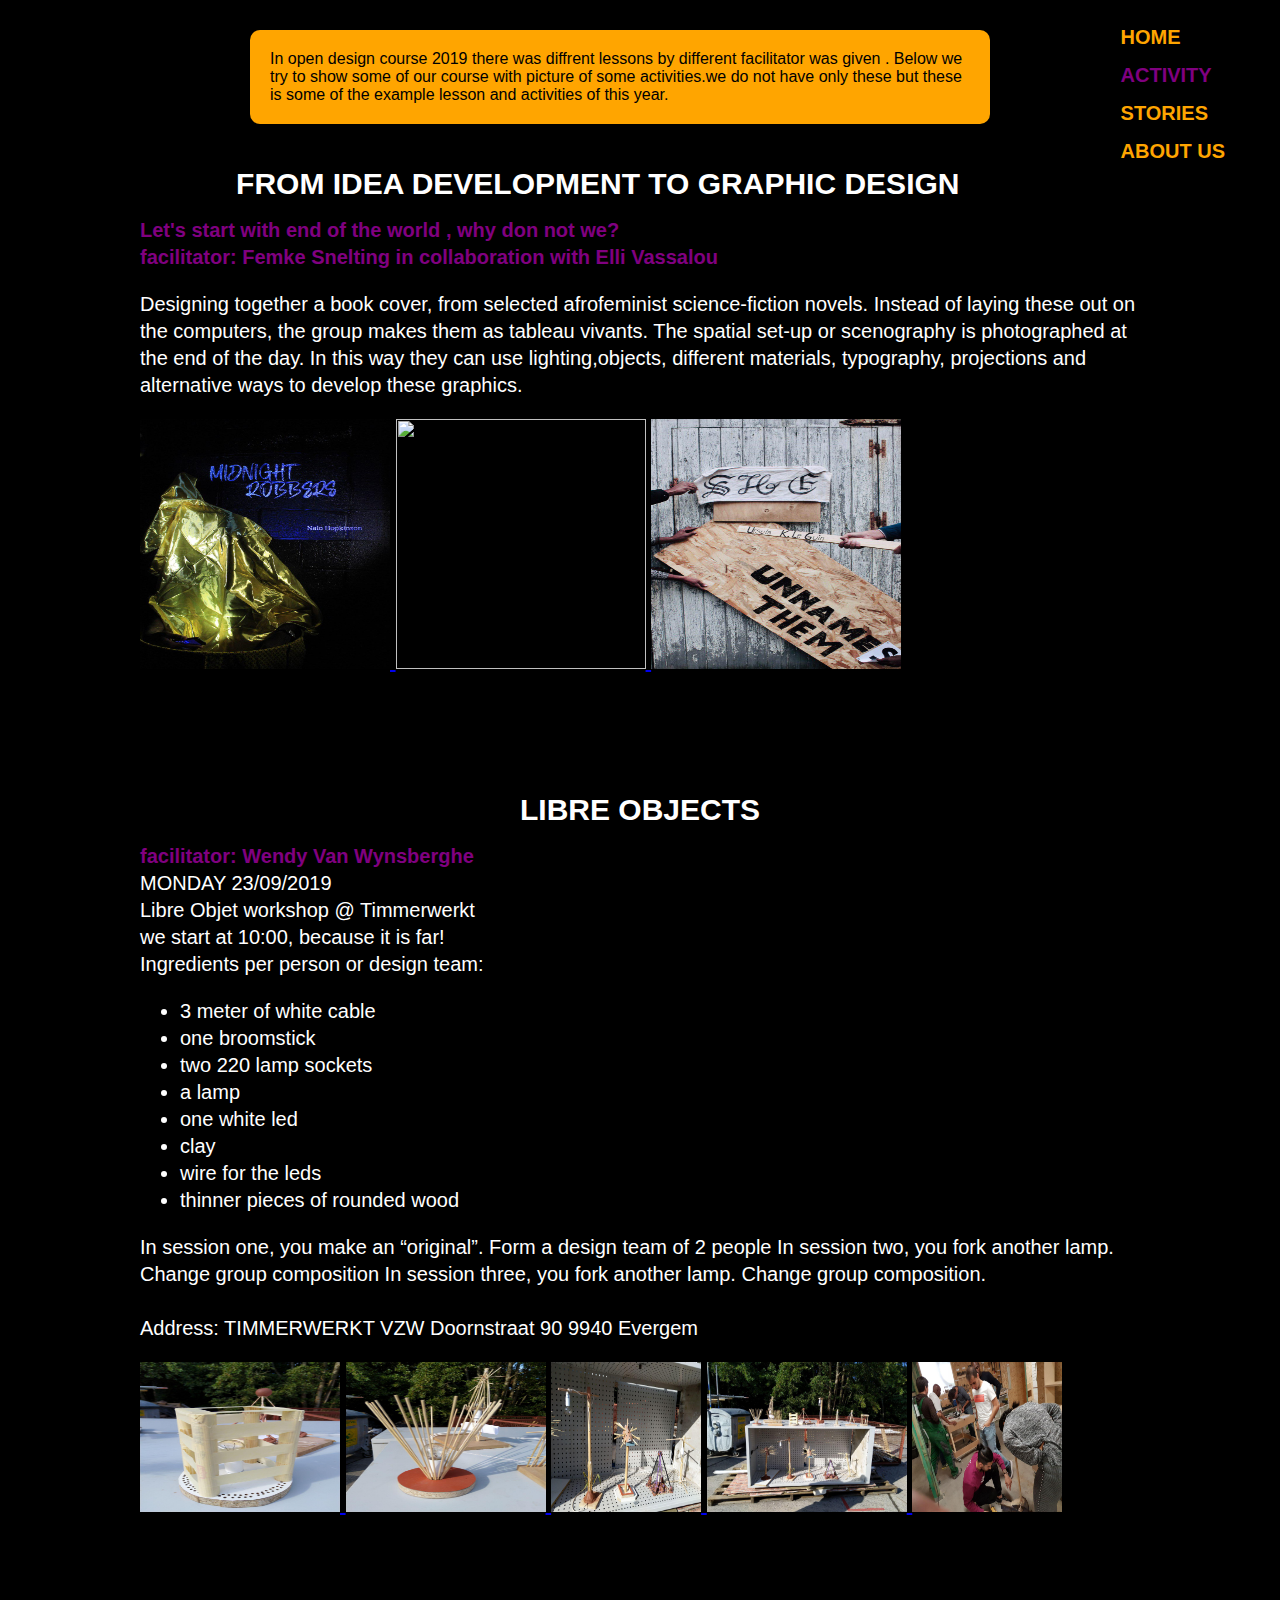
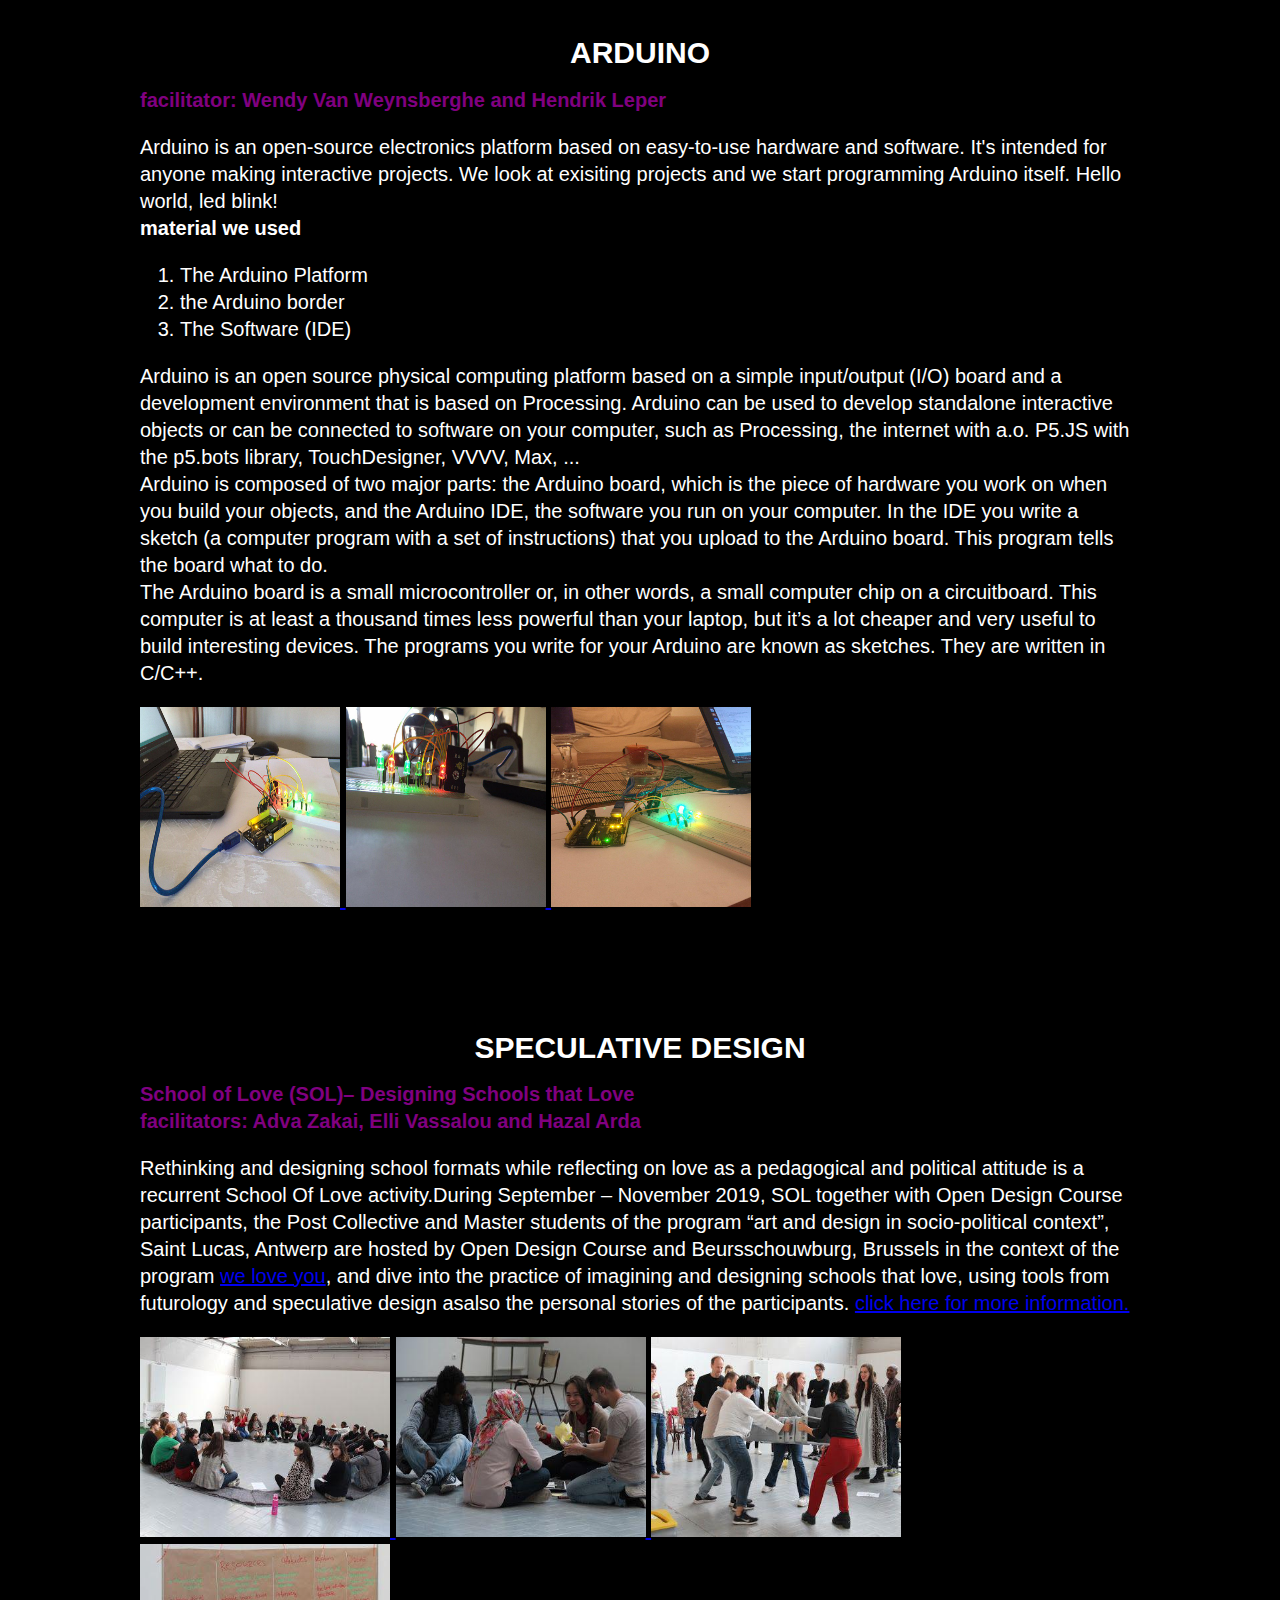
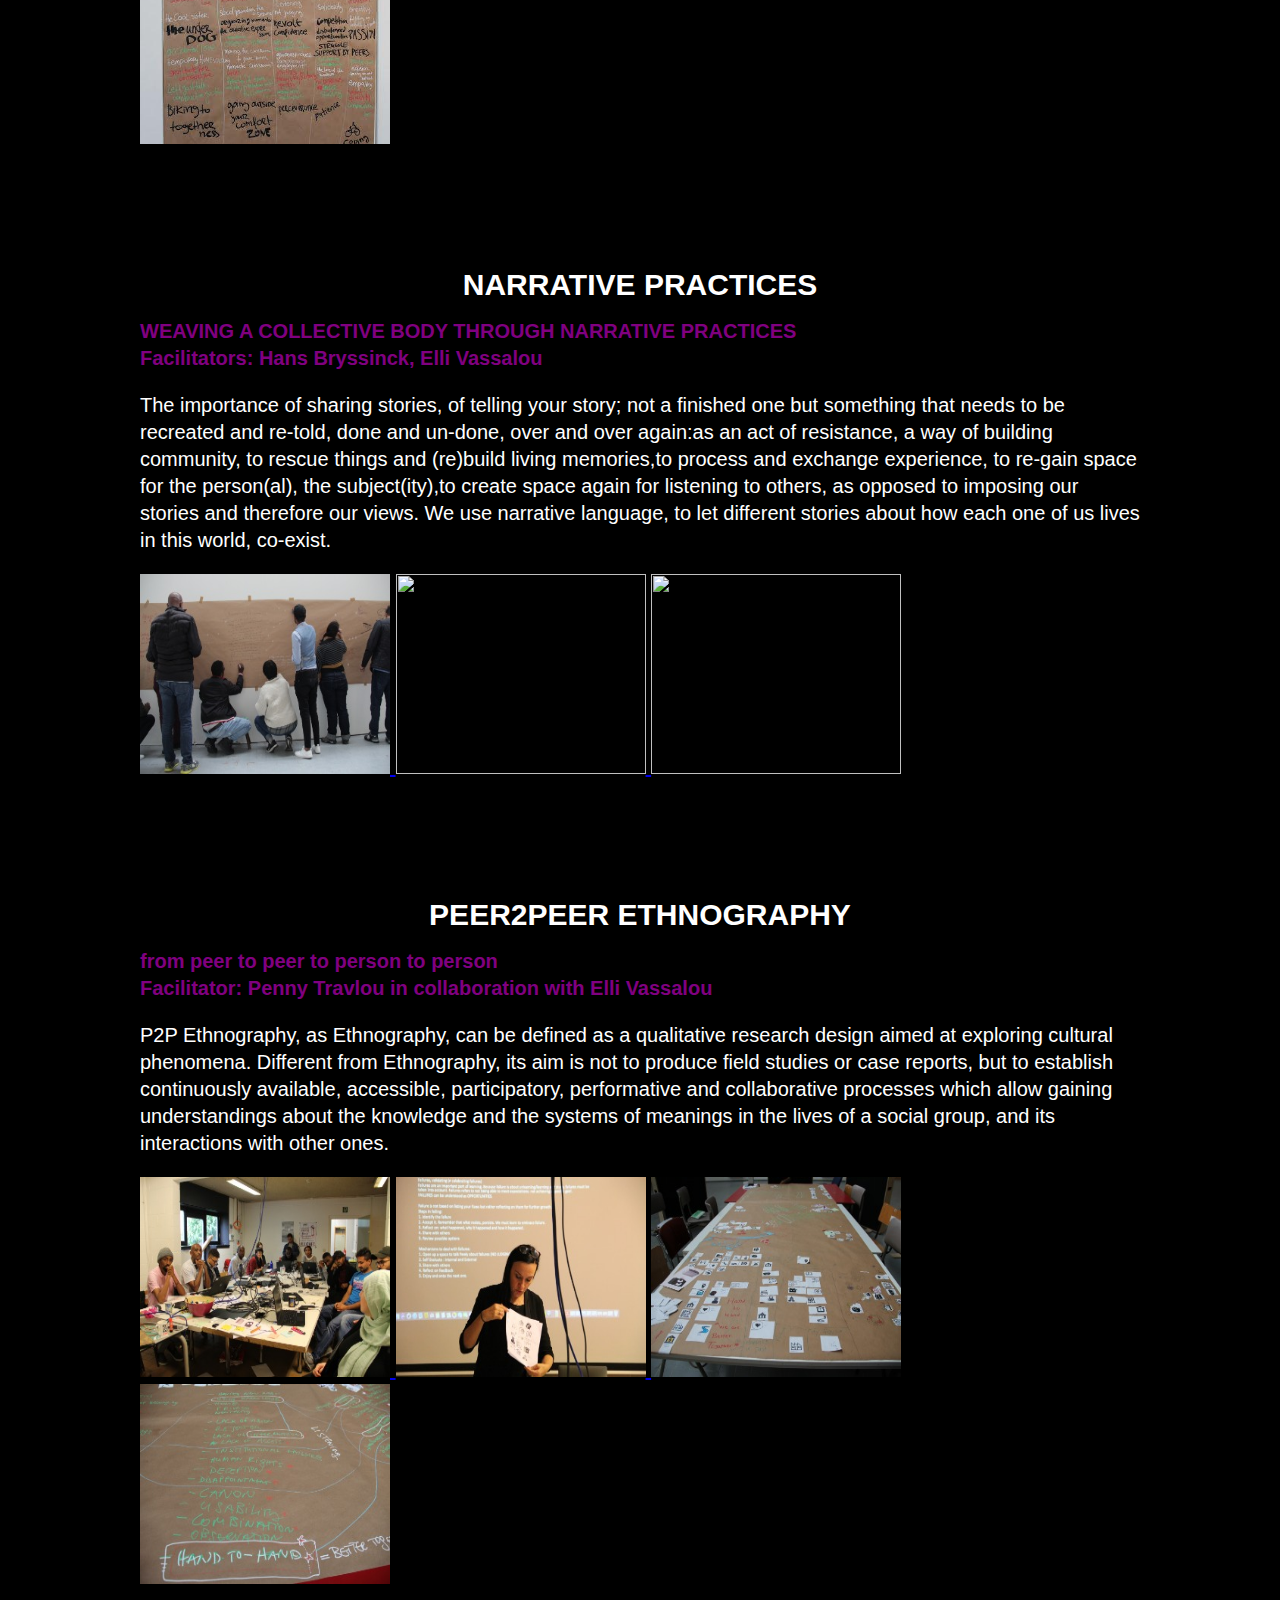
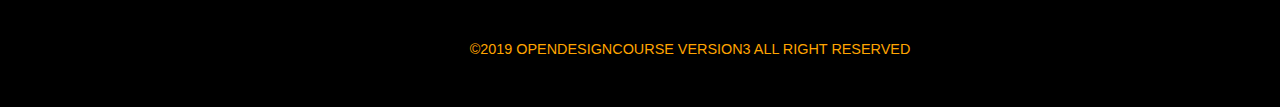
==== actvity.html @ de6965cc "html &css" ====
<!DOCTYPE html>
<html lang="en">
<head>
    <meta charset="UTF-8">
    <meta name="viewport" content="width=device-width, initial-scale=1.0">
    <title>activity</title>
    <link rel="stylesheet" href="style.css">
    
</head>
<body>

    <nav>
        <ul>
          <li><a href="index.html">HOME</a></li>
          <li><a href="actvity.html"><span>ACTIVITY</span></a></li> 
          <li><a href="story.html">STORIES</a></li>
          <li><a  href="about.html">ABOUT US</a></li>
       </ul>
      </nav>
    
      <div id="textTwo">
      In open design course 2019 there was diffrent lessons by different facilitator was given . Below we try to show some of our course with picture of some activities.we do not have only these but these is some of the example lesson and activities of this year.
     </div>

      <div id= "content">
       
        <h1>FROM IDEA DEVELOPMENT TO GRAPHIC DESIGN</h1>
        <span>Let's start with end of the world , why don not we?</span><br>
        <span>facilitator: Femke Snelting in collaboration with Elli Vassalou</span><br>
        <p>Designing together a book cover, from selected afrofeminist science-fiction novels. Instead of laying these out on the computers, the group makes them as tableau vivants. The spatial set-up or scenography is photographed at the end of the day.
            In this way they can use lighting,objects, different materials, typography, projections and alternative ways to develop these graphics.
        </p>
        <a target="_blank" href="images/8 (2).jpg"> 
            <img class="photo" src="images/8 (2).jpg" width="250px" height="250px"/>
        </a>
        <a target="_blank" href="images/8 (4).JPG"> 
            <img class="photo" src="images/8 (4).JPG" width="250px" height="250px" />
        </a>
        <a target="-blank"   href="images/8.jpg">
          <img class="photo" src="images/8.jpg" height="250px" width="250px" />
        </a>
       
        <h1>LIBRE OBJECTS </h1>
        <span>facilitator: Wendy Van Wynsberghe</span><br>
           MONDAY 23/09/2019<br>
           Libre Objet workshop @ Timmerwerkt <br>
           we start at 10:00, because it is far!<br> 
           Ingredients per person or design team: <br>
           <ul>
             <li> 3 meter of white cable</li>  
             <li>one broomstick </li> 
             <li>two 220 lamp sockets</li>   
             <li>a lamp </li>
             <li> one white led </li>
             <li>clay</li>
             <li> wire for the leds</li>
             <li>thinner pieces of rounded wood</li> 
           </ul>
        <p>In session one, you make an “original”.  Form a design team of 2 people In session two, you fork another lamp.  
           Change group composition In session three, you fork another lamp.  Change group composition.<br><br>
           Address:  TIMMERWERKT VZW Doornstraat 90
                     9940 Evergem
        </p>
        <a target="_blank" href="images/7 (1).jpg">
            <img class="photo" src="images/7 (1).jpg" width="200px" height="150px"/>
        </a>
        <a target="_blank" href="images/7 (2).jpg">
            <img class="photo" src="images/7 (2).jpg" width="200px" height="150px"/>
        </a>
        <a targe="_blank" href="images/7 (5).jpg">
            <img class="photo" src="images/7 (5).jpg" width="150px" height="150px"/>
        </a>
        <a target="_blank" href="images/7 (6).jpg">
            <img class="photo" src="images/7 (6).jpg" width="200px" height="150px"/>
        </a>
        <a target="_blank" href="images/7.jpg">
            <img class="photo" src="images/7.jpg" width="150px" height="150px"/>
        </a>
        
        
        <h1>ARDUINO</h1>
        <span>facilitator: Wendy Van Weynsberghe and Hendrik Leper</span>
        <p>
         Arduino is an open-source electronics platform based on easy-to-use hardware and software.
         It's intended for anyone making interactive projects. We look at exisiting projects and 
         we start programming Arduino itself. Hello world, led blink!<br>
        <strong>material we used</strong>
        <ol>
           <li>The Arduino Platform</li>
           <li>the Arduino border</li>
           <li>The Software (IDE)</li>
        </ol>
        <p>
        Arduino is an open source physical computing platform based on a simple input/output (I/O) board 
        and a development environment that is based on Processing. Arduino can be used to develop standalone interactive objects or 
        can be connected to software on your computer, such as Processing, the internet with a.o. P5.JS with the p5.bots library, TouchDesigner, VVVV, Max, ...<br>
        Arduino is composed of two major parts: the Arduino board, which is the piece of hardware you work on when you build your objects, and the Arduino IDE, the software you
        run on your computer. In the IDE you write a sketch (a computer program with a set of instructions) that you upload to the Arduino board. This program tells the board 
        what to do.<br>
        The Arduino board is a small microcontroller or, in other words, a small
        computer chip on a circuitboard. This computer is at least a thousand times
        less powerful than your laptop, but it’s a lot cheaper and very useful to build interesting devices.
        The programs you write for your Arduino are known as sketches. They are written in C/C++.
        </p>
        <a target="_blank" href="images/9 (1).jpg">
           <img class="photo" src="images/9 (1).jpg" width="200px" height="200px"/>
        </a>
        <a target="_blank" href="images/9 (2).jpg">
            <img class="photo" src="images/9 (2).jpg"width="200px" height="200px"/>
        </a>
        <a target="_blank" href="images/9 (3).jpg">
            <img class="photo" src="images/9 (3).jpg" width="200px" height="200px"/>
        </a>

                      
        
        <h1> SPECULATIVE DESIGN </h1>
        <span> School of Love  (SOL)– Designing Schools that Love</span><br>
        <span>facilitators: Adva Zakai, Elli Vassalou and Hazal Arda</span>
        <p>
          Rethinking and designing school formats while reflecting on love as a pedagogical and
          political attitude is a recurrent School Of Love activity.During September – November
          2019, SOL together with Open Design Course participants,  the Post Collective and Master
          students of the program “art and design in socio-political context”, Saint Lucas, Antwerp are hosted 
          by Open Design Course and Beursschouwburg, Brussels in the context of the program <a href="https://beursschouwburg.be/en/events/school-of-love/">we love you</a>,
          and dive into the practice of imagining and designing schools that love, using tools from
          futurology and speculative design asalso the personal stories of the participants.
          <a href="https://www.schooloflove.info/">click here for more information.</a><br>
        </p>
        
        <a target="_blank" href="images/10.jpg">
          <img class="photo" src="images/10.jpg" width="250px" height="200px"/>
        </a>
        <a target="_blank" href="images/10 (2).jpg">
          <img class="photo" src="images/10 (2).jpg" width="250px" height="200px"/>
        </a> 
        <a target="_blank" href="images/10 (3).jpg">
           <img class="photo" src="images/10 (3).jpg" width="250px" height="200px"/>
        </a> 
        <a target="_blank" href="images/10 (4).jpg">
           <img class="photo" src="images/10 (4).jpg" width="250px" height="200px"/>
        </a>


        <h1>NARRATIVE PRACTICES </h1>
        <span> WEAVING A COLLECTIVE BODY THROUGH NARRATIVE PRACTICES</span><br>
        <span>Facilitators: Hans Bryssinck, Elli Vassalou</span>
        <p>
           The importance of sharing stories, of telling your story; not a finished
           one but something that needs to be recreated and re-told, done and un-done,
           over and over again:as an act of resistance,  a way of building community,
           to rescue things and (re)build living memories,to process and exchange experience,
           to re-gain space for the person(al), the subject(ity),to create space again for
           listening to others, as opposed to imposing our stories and therefore our views.
           We use narrative language, to let different stories about how each one of us lives
           in this world, co-exist.
        </p>
        <a target="_blank" href="images/11.jpg">
            <img class="photo" src="images/11.jpg" width="250px" height="200px"/>
        </a>
        <a target="_blank" href="images/11 (1).JPG">
            <img class="photo" src="images/11 (1).JPG" width="250px" height="200px"/>
        </a> 
        <a target="_blank" href="images/11 (2).JPG">
            <img class="photo" src="images/11 (2).JPG" width="250px" height="200px"/>
        </a> 


        <h1>PEER2PEER ETHNOGRAPHY</h1>
        <span>from peer to peer to person to person</span><br>
        <span>Facilitator: Penny Travlou in collaboration with Elli Vassalou</span>
        <p>
          P2P Ethnography, as Ethnography, can be defined as a qualitative research design aimed at exploring 
          cultural phenomena. Different from Ethnography, its aim is not to produce field studies or case reports,
          but to establish continuously available, accessible, participatory, performative and collaborative processes
          which allow gaining understandings about the knowledge and the systems of meanings in the lives of
          a social group, and its interactions with other ones.
        </p>
        <a target="_blank" href="images/12.jpg">
          <img class="photo" src="images/12.jpg" width="250px" height="200px"/>
        </a>
        <a target="_blank" href="images/12 (2).jpg">
         <img class="photo" src="images/12 (2).jpg" width="250px" height="200px"/>
        </a> 
        <a target="_blank" href="images/12 (3).jpg">
          <img class="photo" src="images/12 (3).jpg" width="250px" height="200px"/>
        </a>
        <a target="_blank" href="images/12 (4).jpg">
          <img class="photo" src="images/12 (4).jpg" width="250px" height="200px"/>
        </a>
   
</div> 
<footer>
    &copy2019 OPENDESIGNCOURSE VERSION3 ALL RIGHT RESERVED
</footer>      

</body>
</html>
---- style.css ----
body{
    font-family: Arial, Helvetica, sans-serif;
    margin: 0px;
    padding: 0px;
    background-color: black;
}
#content{
    max-width: 1000px; 
    margin: auto;
    font-size: 20px;
    line-height: 27px;
    padding-top: 50px;
    color: white;
  }
  span{
      color:purple;
      font-weight: bold;
  }
  #content h1{
    text-align: center;
    color: white;
    font-size: 30px;
  }
  #content h2{
    text-align: center;
    color: orange;
    font-size: 20px;
  }
  #content h3{
    text-align: center;
    color: orange;
    font-size: 15px;
  }
#home{
   padding: 10px;
    height: 400px;
    background-image: url("images/home.jpg");
    background-size: 100% 100%;
    border-bottom-left-radius: 300px;
    border-top-right-radius: 1200px;
}
h1{
   text-align: center;
    padding-top: 100px;
    color: white;
    font-size: 40px;
}
h2{
    text-align: center;
     padding-top: 0px;
     color: orange;
     font-size: 40px;
 }
 nav{
    float: right;
    margin: 10px;
 }
nav ul li {
    list-style-type: none;
    margin: 15px;
}
nav ul li a{
   text-decoration: none;
   font-size: 20px;
   color: orange;
   font-weight: bolder;
   margin-right: 30px;
   margin-top: 20px;

}
   
 nav ul li a:hover{
     color: orangered;
     text-decoration: underline;
}

 #textTwo{
    margin-top: 30px;
    margin-left: 250px;
    color: black;
    float: left;
    width: 700px;
    padding: 20px;
    background-color: orange;
    border-radius: 10px;

}
p{
    color: white
}
#flex{
    display:flex;
  flex-direction: column;
}
#textOne{
    margin-top: 30px;
    margin-left: 50px;
    color: black;
    float: left;
    width: 900px;
    padding: 20px;
    background-color: orange;
    border-radius: 10px;

}
#contact{
   display: flex;
   margin-top: 30px;
    margin-left: 50px;
    color: black;
    float: left;
    width: 900px;
    padding: 20px;
   
    border-radius: 10px;
}
#first{
    width: 400px;
    background-color: orange;
    padding: 20px;
    margin: 10px;
  border-top-right-radius: 200px;
}
#second{
    width: 400px;
    background-color: orange;
    padding: 20px;
    margin: 10px;
    text-align: center;
    border-bottom-left-radius: 200px;
}
hr.hr{
   border: 5px solid orange;

}


footer{
    padding: 50px;
    width: 100%;
    height: auto;
    font-size: 90%;
    color: orange;
    text-align: center;
   
}

@media only screen and (max-width: 600px){
  body{
       font-size: 15px; }
  #content{
    max-width:none;
    padding: 30px;
    padding-top: 50px;
    
  }
  #home {
     background-image: none;
     height: 100px;
     padding-top: 10px;
     margin: 10px;
   }
     h1{
     font-size: 25px;
     padding-top: 0px;
     
   }
   #content h1{
    font-size: 25px;
   }
  #content h2{
     padding-top: -10px;
     font-size: 25px;
     text-align: center;
   }
   span{
     text-align: center;
   }
    nav{
     float: none;
   }
    nav li{
     display: inline;
   }
    nav ul li a{
     margin: 2px;
     font-size: 15px;
   }

  #textOne{
    width: auto;
    margin-top: 10px;
    margin-left: 10px;
  }
  #flex{
    padding: 20px;
  }
  #contact{
    flex-direction: column;
    float: none;
    margin-left: 10px;
  }
  #textTwo{
    float: none;
    width: auto;
    margin: 20px;
  }

  #first{
   border-top-left-radius: 400px;
   border-top-right-radius: 400px;
   padding: 50px;
   margin-bottom: 0px;
 }
 #first h4{
   text-align: center;
 }
  #second{
    border-bottom-left-radius: 400px;
    border-bottom-right-radius: 400px;
    padding: 50px;
    margin-bottom: 0px;
  }

  footer{
   padding: 10px;
  }
}
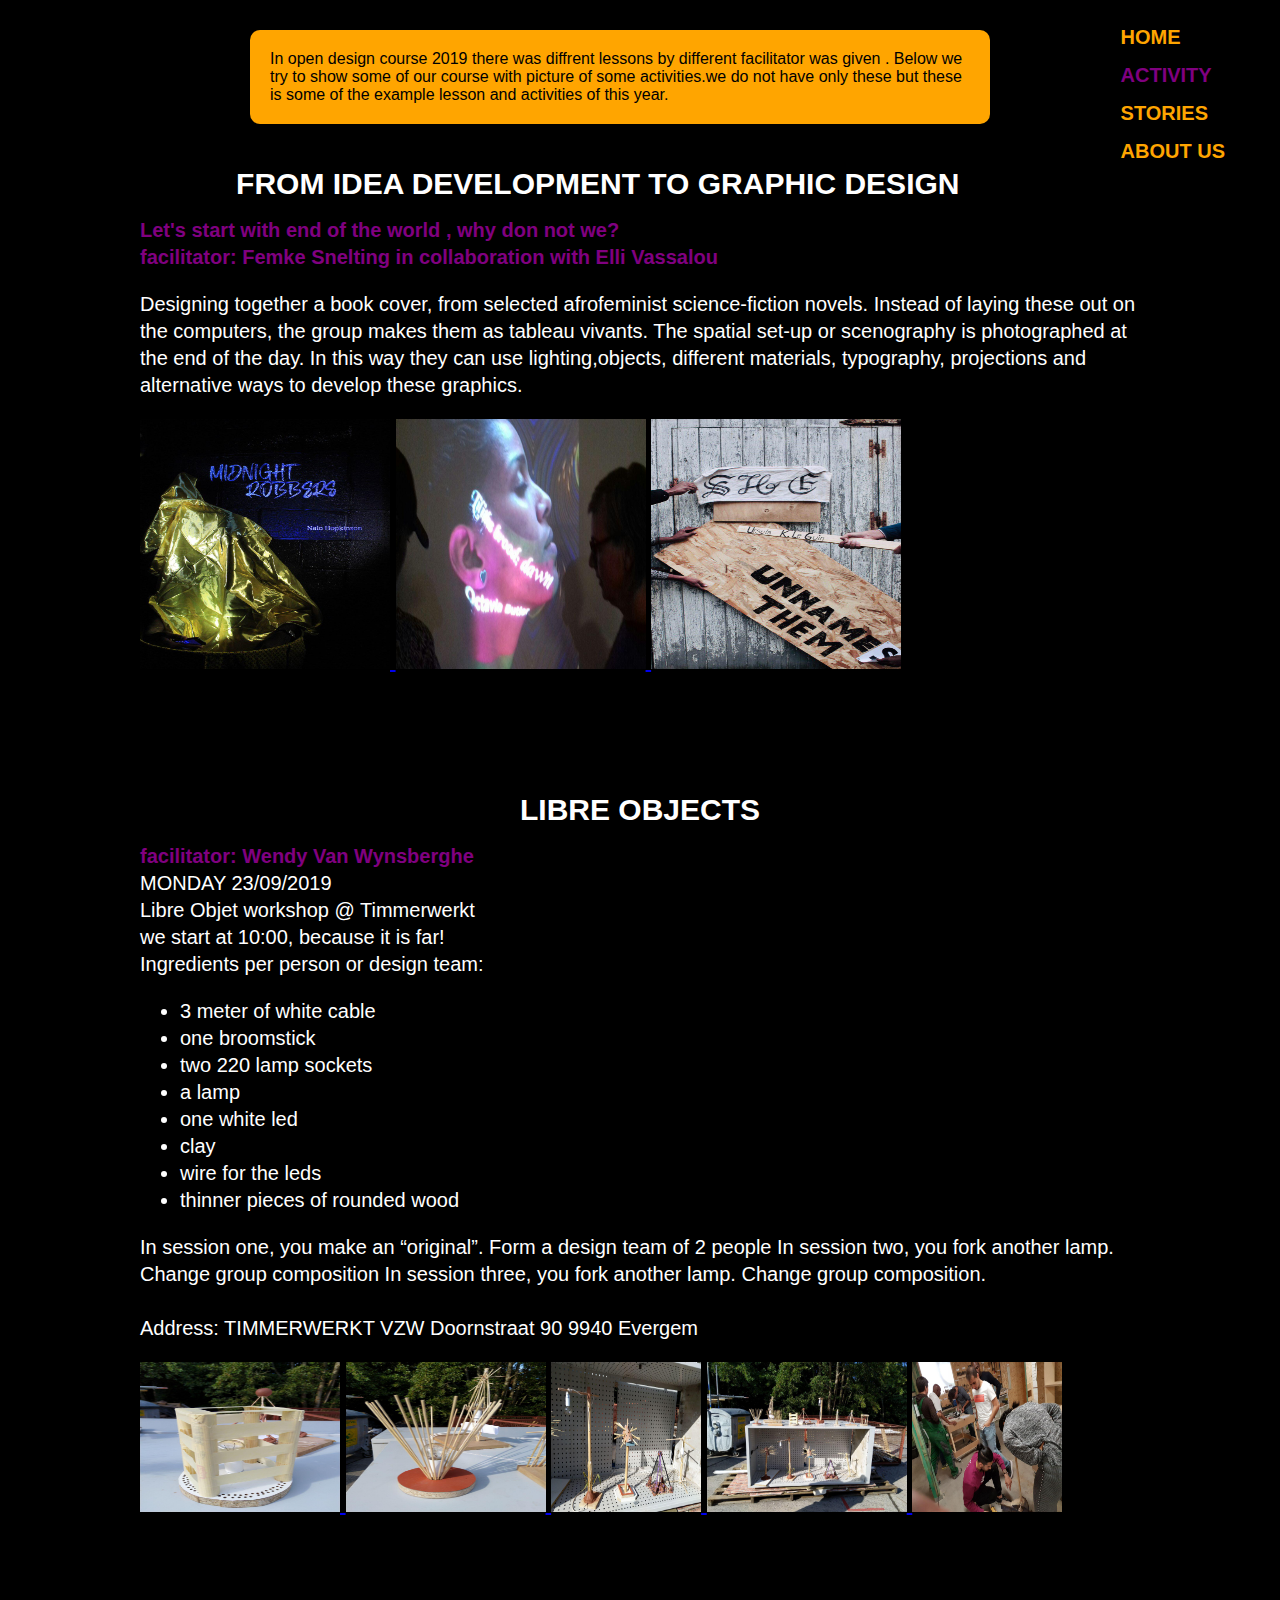
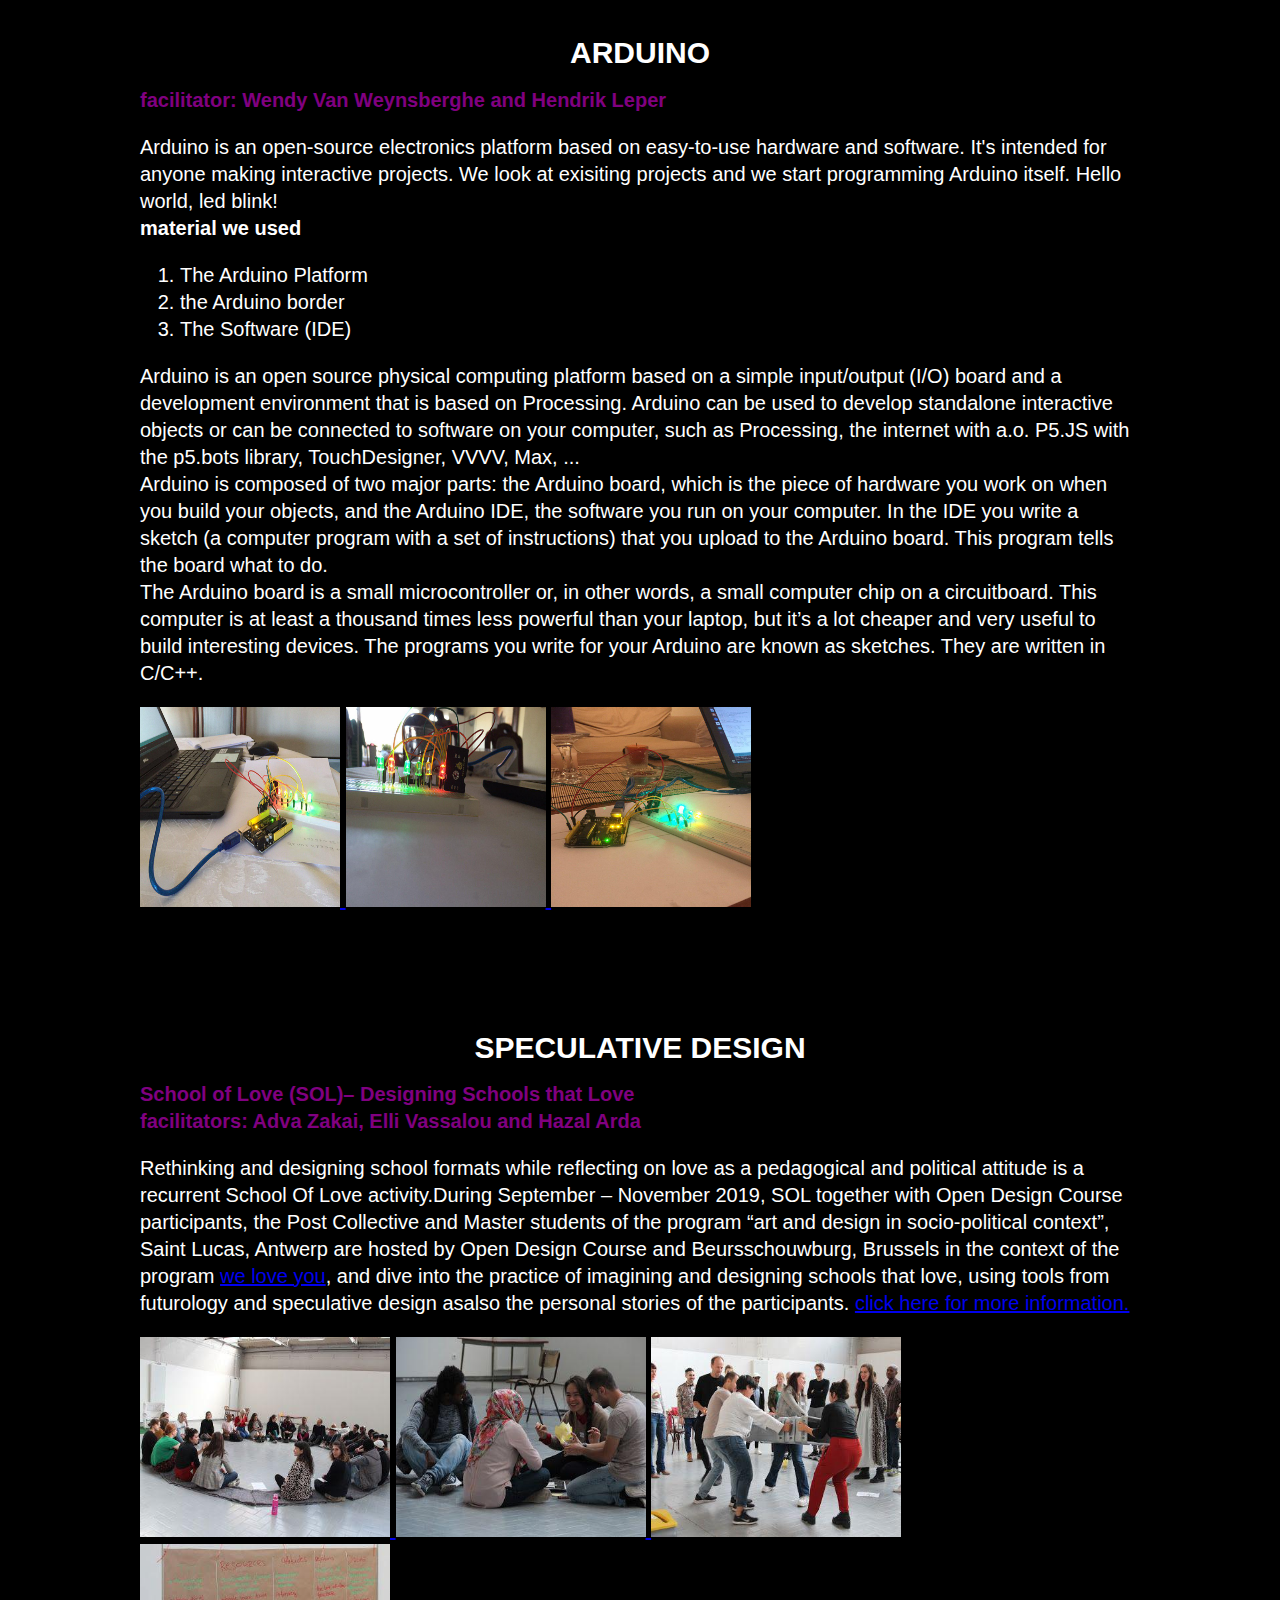
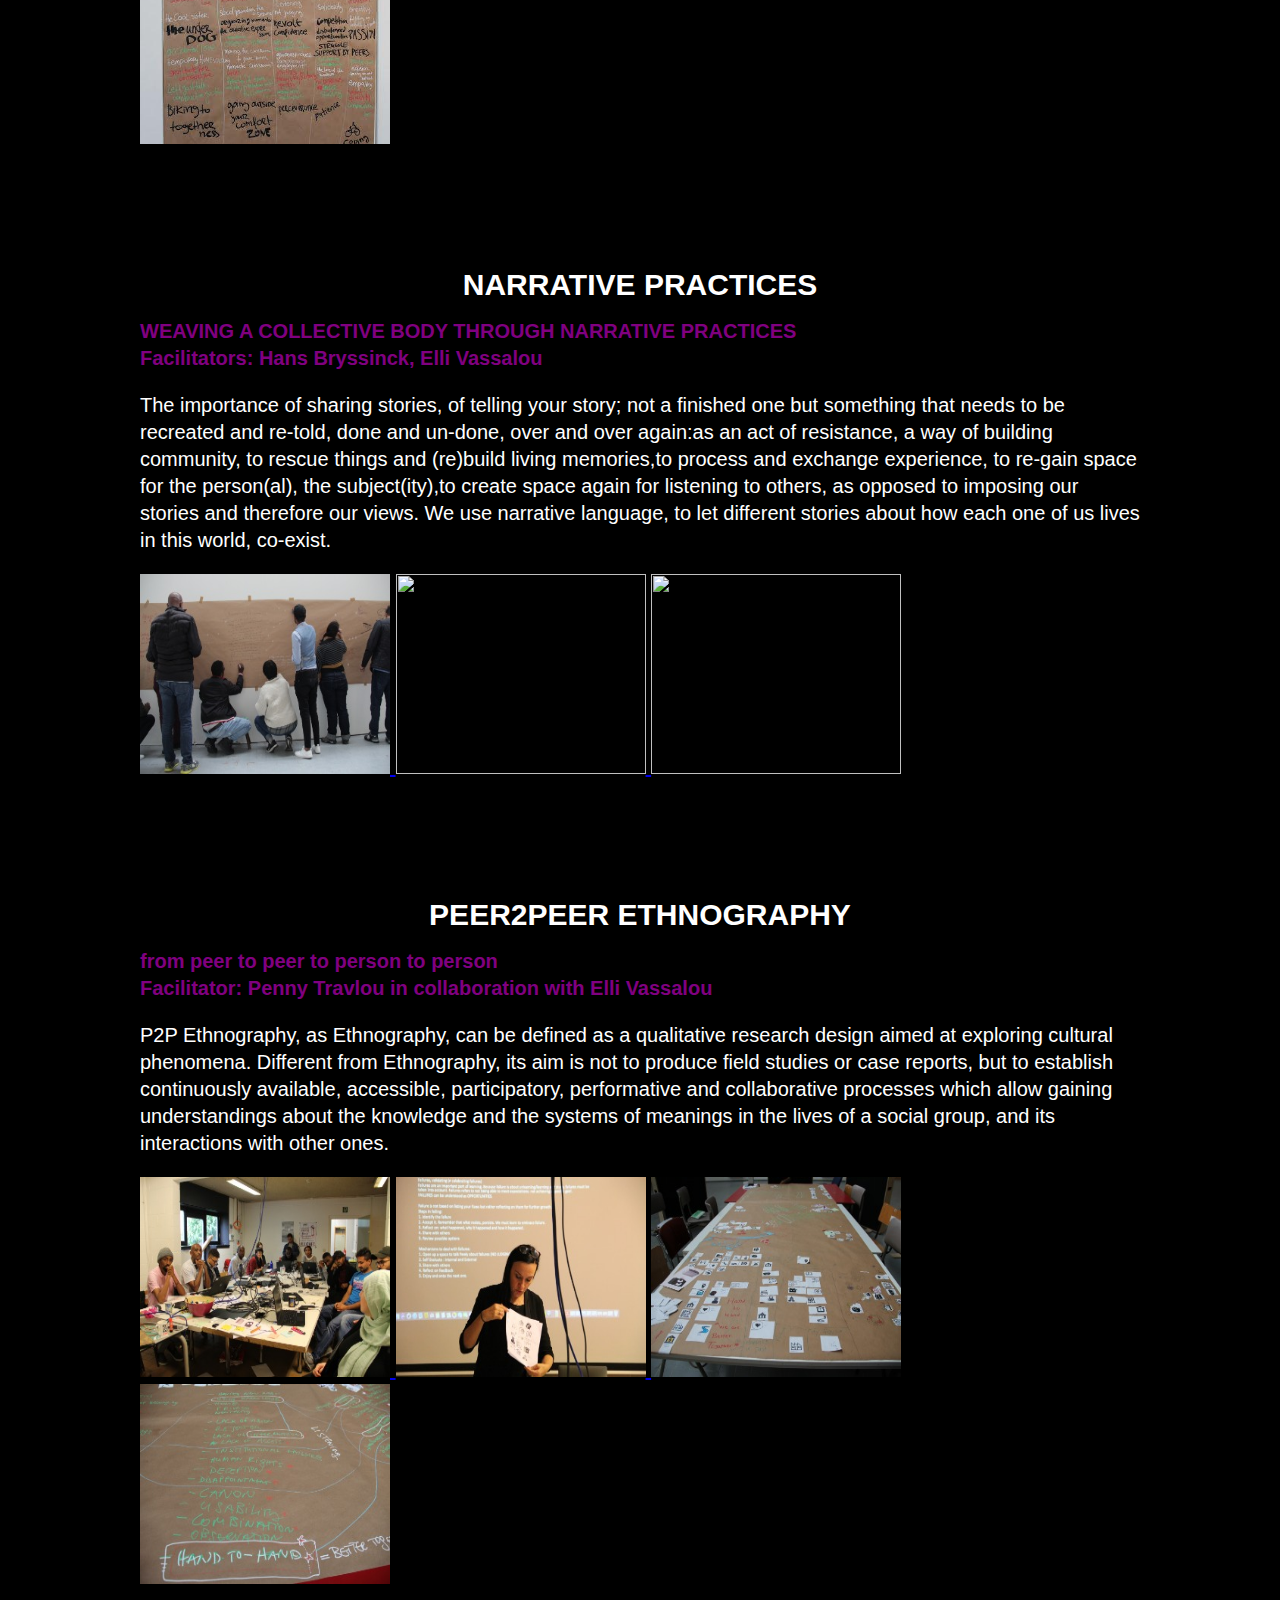
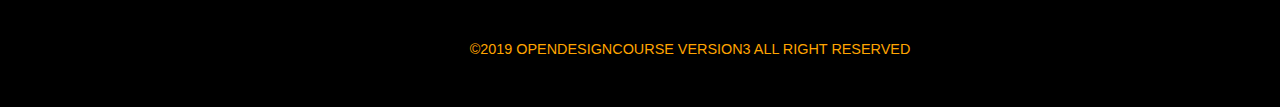
==== commit 4db56af8: "Update actvity.html" ====
--- a/actvity.html
+++ b/actvity.html
@@ -33,8 +33,8 @@
         <a target="_blank" href="images/8 (2).jpg"> 
             <img class="photo" src="images/8 (2).jpg" width="250px" height="250px"/>
         </a>
-        <a target="_blank" href="images/8 (4).JPG"> 
-            <img class="photo" src="images/8 (4).JPG" width="250px" height="250px" />
+        <a target="_blank" href="images/8 (4).jpg"> 
+            <img class="photo" src="images/8 (4).jpg" width="250px" height="250px" />
         </a>
         <a target="-blank"   href="images/8.jpg">
           <img class="photo" src="images/8.jpg" height="250px" width="250px" />
@@ -195,4 +195,4 @@
 </footer>      
 
 </body>
-</html>+</html>
